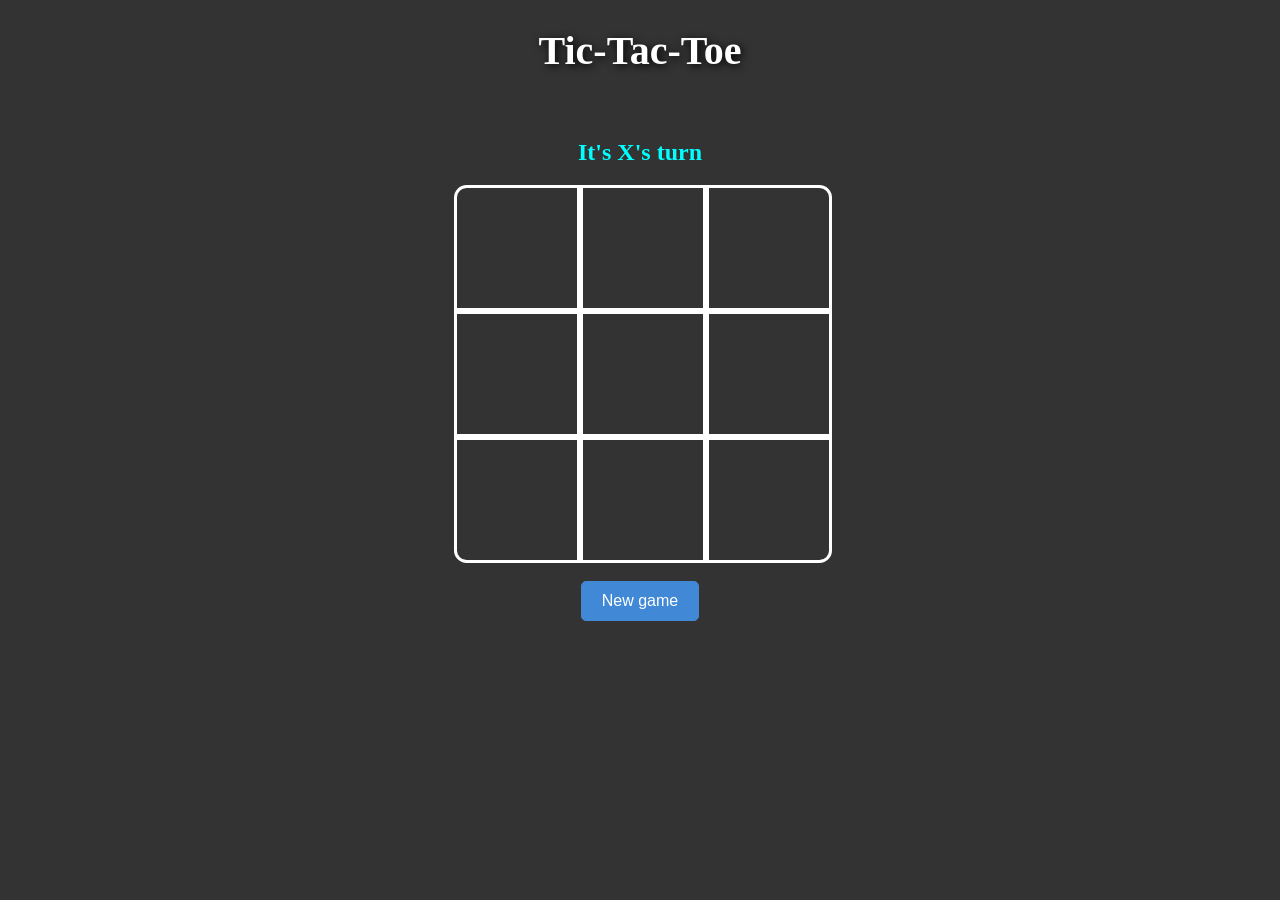
==== index.html @ 0072c4b3 "sources" ====
<!DOCTYPE html>
<html lang="en">
<head>
    <meta charset="utf-8">
    <meta name="viewport" content="width=device-width, initial-scale=1">
    <link rel="stylesheet" href="style.css">
    <title>Tic-Tac-Toe</title>
</head>
<body>
    <center><h1>Tic-Tac-Toe</h1>
    <br><h2 class="message"></h2>
    <div class="contenu">
        <div data-cell-index="0" class="cell" id="un"></div>
        <div data-cell-index="1" class="cell"></div>
        <div data-cell-index="2" class="cell" id="deux"></div>
        <div data-cell-index="3" class="cell"></div>
        <div data-cell-index="4" class="cell"></div>
        <div data-cell-index="5" class="cell"></div>
        <div data-cell-index="6" class="cell" id="trois"></div>
        <div data-cell-index="7" class="cell"></div>
        <div data-cell-index="8" class="cell" id="quatre"></div>
    </div>
    <br><button onClick="window.location.href=window.location.href" id="new">New game</button></center>
</body>
<script src="script.js"></script>
</html>
---- style.css ----
h1 {
    font-size: 40px;
    color: #fff;
    font-family: "Ink Free";
    text-shadow: 2px 2px 8px black;
}

body {
    background-color: #333;
    color: white;
}

.contenu {
    display: grid;
    grid-template-columns: repeat(3, auto);
    width: 373px;
}

.cell {
    font-family: "Ink Free";
    width: 120px;
    height: 120px;
    border: 3px solid white;
    cursor: pointer;
    line-height: 120px;
    font-size: 60px;
}

.cell:hover {
    background-color: #444;
}

.message {
    font-family: "Ink Free";
    color: cyan;
}

#un {
    border-radius: 10% 0% 0% 0%;
}

#deux {
    border-radius: 0% 10% 0% 0%;
}

#trois {
    border-radius: 0% 0% 0% 10%;
}

#quatre {
    border-radius: 0% 0% 10% 0%;
}

#new {
	background-color: #4189d7;
	border: 1px solid #4189d7;
    border-radius: 5px;
	color: white;
	padding: 10px 20px;
	text-align: center;
	text-decoration: none;
	display: inline-block;
    font-family: "Arial";
	font-size: 16px;
	transition-duration: 0.1s;
}

#new:hover {
	background-color: white;
    border: 1px solid white;
	color: #4189d7;
    font-size: 18px;
    box-shadow: 0 0 4px white,
                0 0 4px white,
                0 0 4px white,
                0 0 4px white;
}

@media only screen and (max-width: 600px) {
    .contenu {
        width: 250px;
    }
    .cell {
        width: 80px;
        height: 80px;
        line-height: 80px;
        font-size: 40px;
    }
}
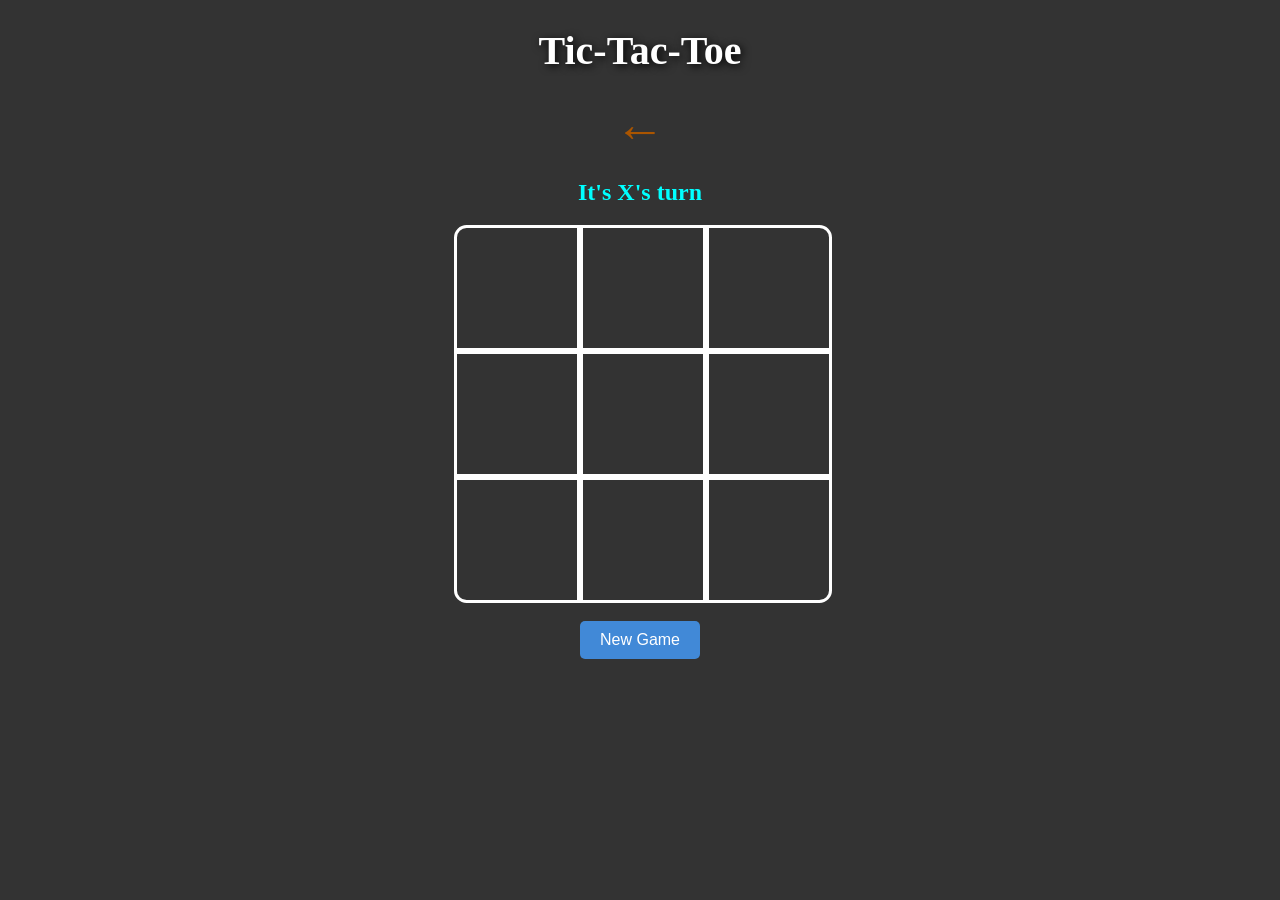
==== commit 002c5ee8: "Add files via upload" ====
--- a/index.html
+++ b/index.html
@@ -2,12 +2,13 @@
 <html lang="en">
 <head>
     <meta charset="utf-8">
-    <meta name="viewport" content="width=device-width, initial-scale=1">
+    <meta name="viewport" content="width=device-width, user-scalable=no">
     <link rel="stylesheet" href="style.css">
-    <title>Tic-Tac-Toe</title>
+    <title>Tic-Tac-Toe | PouletEnSlip</title>
 </head>
 <body>
-    <center><h1>Tic-Tac-Toe</h1>
+    <h1>Tic-Tac-Toe</h1>
+    <a href="../">&#x2190;</a>
     <br><h2 class="message"></h2>
     <div class="contenu">
         <div data-cell-index="0" class="cell" id="un"></div>
@@ -20,7 +21,7 @@
         <div data-cell-index="7" class="cell"></div>
         <div data-cell-index="8" class="cell" id="quatre"></div>
     </div>
-    <br><button onClick="window.location.href=window.location.href" id="new">New game</button></center>
+    <br><button onClick="window.location.href=window.location.href" id="new">New Game</button><br><br>
 </body>
 <script src="script.js"></script>
 </html>
--- a/style.css
+++ b/style.css
@@ -8,12 +8,25 @@
 body {
     background-color: #333;
     color: white;
+    user-select: none;
+    text-align: center;
+}
+
+a {
+    text-decoration:none;
+    font-size: 50px;
+    color: #AA5500;
+}
+
+a:hover {
+    color : white;
 }
 
 .contenu {
     display: grid;
     grid-template-columns: repeat(3, auto);
     width: 373px;
+    margin: auto;
 }
 
 .cell {
@@ -23,7 +36,7 @@
     border: 3px solid white;
     cursor: pointer;
     line-height: 120px;
-    font-size: 60px;
+    font-size: 80px;
 }
 
 .cell:hover {
@@ -53,21 +66,19 @@
 
 #new {
 	background-color: #4189d7;
-	border: 1px solid #4189d7;
+	border: none;
     border-radius: 5px;
 	color: white;
 	padding: 10px 20px;
-	text-align: center;
-	text-decoration: none;
-	display: inline-block;
     font-family: "Arial";
 	font-size: 16px;
-	transition-duration: 0.1s;
+    cursor: pointer;
+	transition: 0.2s;
 }
 
 #new:hover {
 	background-color: white;
-    border: 1px solid white;
+    border: none;
 	color: #4189d7;
     font-size: 18px;
     box-shadow: 0 0 4px white,
@@ -76,7 +87,7 @@
                 0 0 4px white;
 }
 
-@media only screen and (max-width: 600px) {
+@media only screen and (max-width: 800px) {
     .contenu {
         width: 250px;
     }
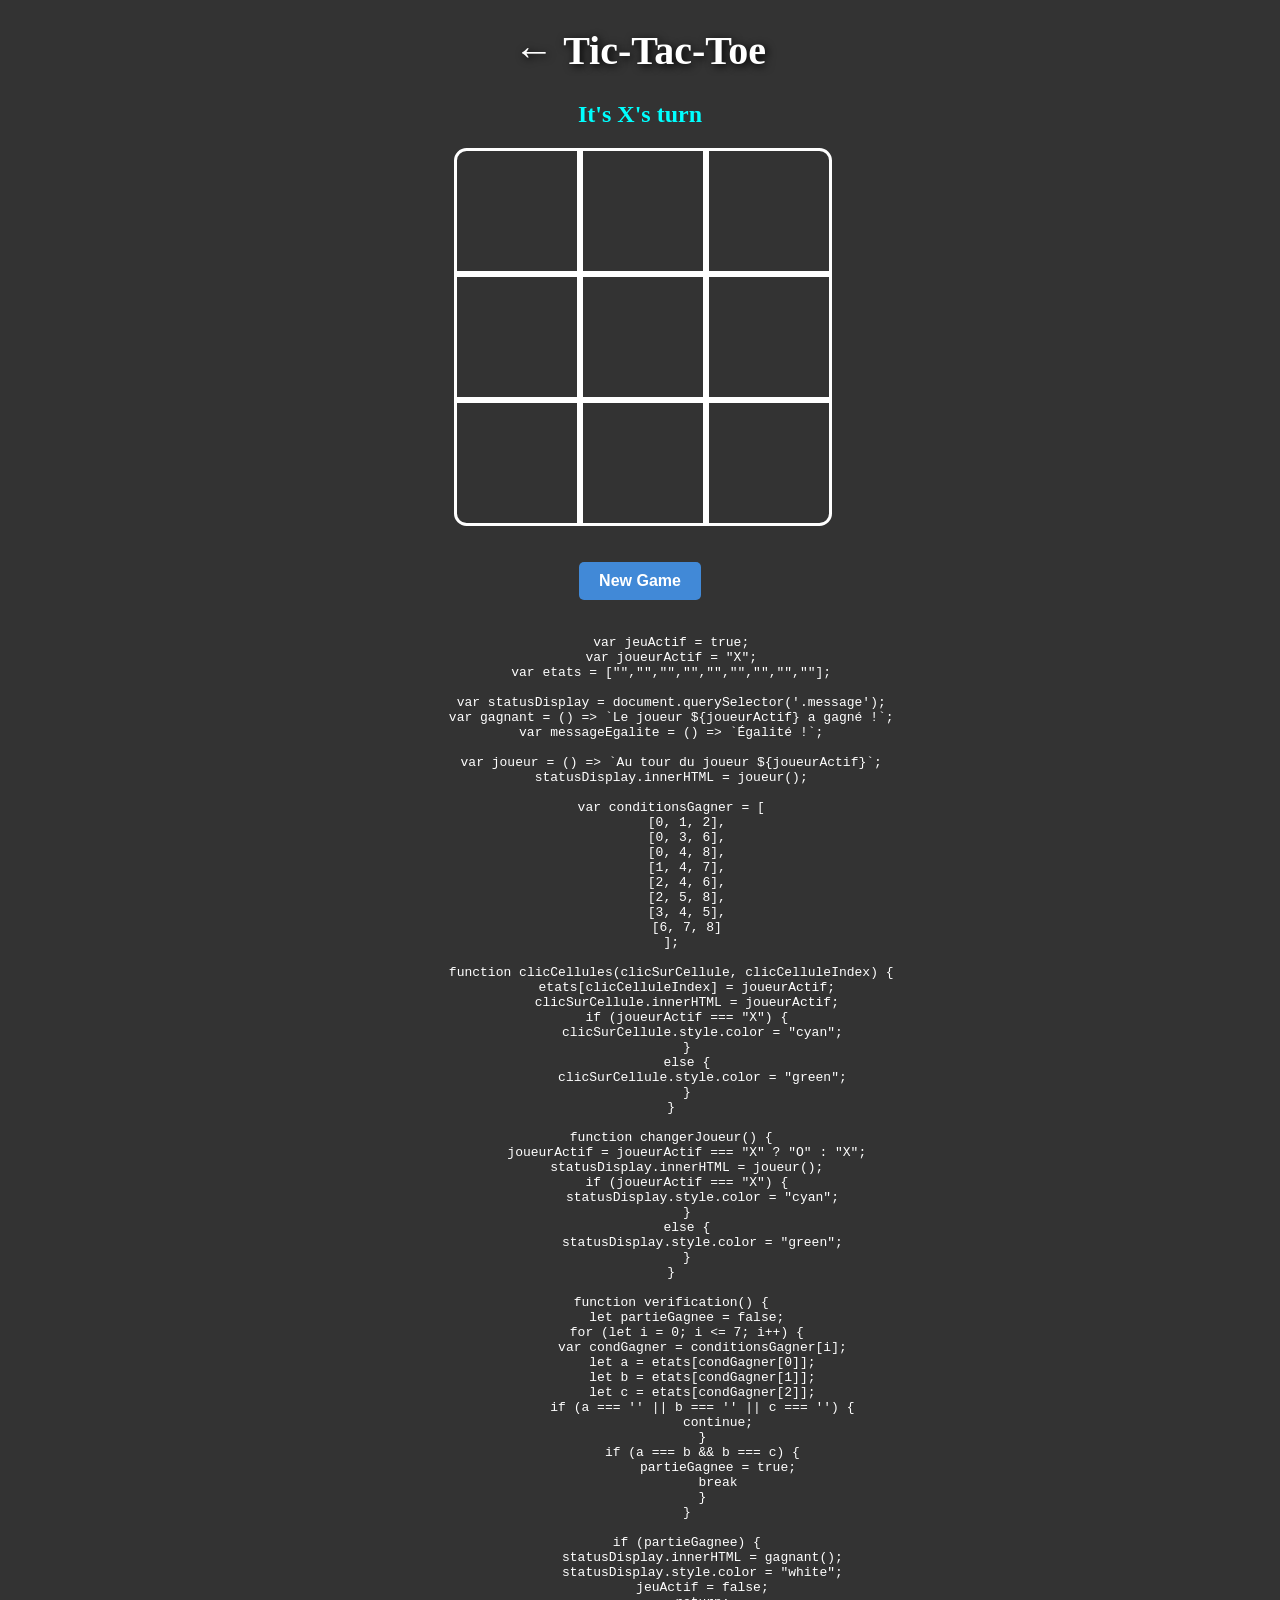
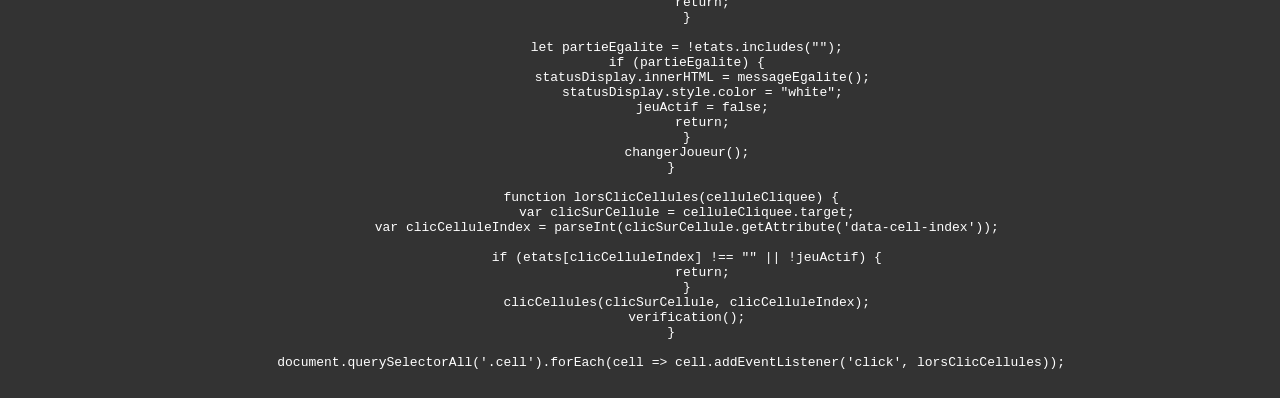
==== commit 8aaf1ad3: "Add files via upload" ====
--- a/index.html
+++ b/index.html
@@ -1,15 +1,16 @@
 <!DOCTYPE html>
-<html lang="en">
+<html lang="en-US">
 <head>
-    <meta charset="utf-8">
+    <title>Tic-Tac-Toe | PouletEnSlip</title>
+    <meta charset="UTF-8">
     <meta name="viewport" content="width=device-width, user-scalable=no">
+    <meta name="robots" content="noindex, nofollow">
     <link rel="stylesheet" href="style.css">
-    <title>Tic-Tac-Toe | PouletEnSlip</title>
+    <link rel="stylesheet" href="atom-one-dark.min.css">
 </head>
 <body>
-    <h1>Tic-Tac-Toe</h1>
-    <a href="../">&#x2190;</a>
-    <br><h2 class="message"></h2>
+    <h1><a href="../">&#x2190;</a> Tic-Tac-Toe</h1>
+    <h2 class="message"></h2>
     <div class="contenu">
         <div data-cell-index="0" class="cell" id="un"></div>
         <div data-cell-index="1" class="cell"></div>
@@ -21,7 +22,102 @@
         <div data-cell-index="7" class="cell"></div>
         <div data-cell-index="8" class="cell" id="quatre"></div>
     </div>
-    <br><button onClick="window.location.href=window.location.href" id="new">New Game</button><br><br>
+    <br><br><div id="boutonNew"><button onClick="window.location.href=window.location.href" id="new">New Game</button></div>
+    <pre><code>	var jeuActif = true;
+        var joueurActif = "X";
+        var etats = ["","","","","","","","",""];
+        
+        var statusDisplay = document.querySelector('.message');
+        var gagnant = () => `Le joueur ${joueurActif} a gagné !`;
+        var messageEgalite = () => `Égalité !`;
+        
+        var joueur = () => `Au tour du joueur ${joueurActif}`;
+        statusDisplay.innerHTML = joueur();
+        
+        var conditionsGagner = [
+            [0, 1, 2],
+            [0, 3, 6],
+            [0, 4, 8],
+            [1, 4, 7],
+            [2, 4, 6],
+            [2, 5, 8],
+            [3, 4, 5],
+            [6, 7, 8]
+        ];
+        
+        function clicCellules(clicSurCellule, clicCelluleIndex) {
+            etats[clicCelluleIndex] = joueurActif;
+            clicSurCellule.innerHTML = joueurActif;
+            if (joueurActif === "X") {
+                clicSurCellule.style.color = "cyan";
+            }
+            else {
+                clicSurCellule.style.color = "green";
+            }
+        }
+        
+        function changerJoueur() {
+            joueurActif = joueurActif === "X" ? "O" : "X";
+            statusDisplay.innerHTML = joueur();
+            if (joueurActif === "X") {
+                statusDisplay.style.color = "cyan";
+            }
+            else {
+                statusDisplay.style.color = "green";
+            }
+        }
+        
+        function verification() {
+            let partieGagnee = false;
+            for (let i = 0; i <= 7; i++) {
+                var condGagner = conditionsGagner[i];
+                let a = etats[condGagner[0]];
+                let b = etats[condGagner[1]];
+                let c = etats[condGagner[2]];
+                if (a === '' || b === '' || c === '') {
+                    continue;
+                }
+                if (a === b && b === c) {
+                    partieGagnee = true;
+                    break
+                }
+            }
+        
+            if (partieGagnee) {
+                statusDisplay.innerHTML = gagnant();
+                statusDisplay.style.color = "white";
+                jeuActif = false;
+                return;
+            }
+        
+            let partieEgalite = !etats.includes("");
+            if (partieEgalite) {
+                statusDisplay.innerHTML = messageEgalite();
+                statusDisplay.style.color = "white";
+                jeuActif = false;
+                return;
+            }
+            changerJoueur();
+        }
+        
+        function lorsClicCellules(celluleCliquee) {
+            var clicSurCellule = celluleCliquee.target;
+            var clicCelluleIndex = parseInt(clicSurCellule.getAttribute('data-cell-index'));
+        
+            if (etats[clicCelluleIndex] !== "" || !jeuActif) {
+                return;
+            }
+            clicCellules(clicSurCellule, clicCelluleIndex);
+            verification();
+        }
+        
+        document.querySelectorAll('.cell').forEach(cell => cell.addEventListener('click', lorsClicCellules));
+    </code></pre>
+    <script src="script.js"></script>
+    <script src="highlight.min.js"></script>
+    <script src="highlightjs-line-numbers.js"></script>
+    <script>hljs.highlightAll();</script>
+    <script>hljs.initLineNumbersOnLoad();</script>
 </body>
 <script src="script.js"></script>
 </html>
--- a/style.css
+++ b/style.css
@@ -1,3 +1,9 @@
+html {
+    background-color: #333;
+    color: white;
+    text-align: center;
+}
+
 h1 {
     font-size: 40px;
     color: #fff;
@@ -5,21 +11,13 @@
     text-shadow: 2px 2px 8px black;
 }
 
-body {
-    background-color: #333;
-    color: white;
-    user-select: none;
-    text-align: center;
-}
-
 a {
-    text-decoration:none;
-    font-size: 50px;
-    color: #AA5500;
+	text-decoration: none;
+	color: #fff;
 }
 
 a:hover {
-    color : white;
+	color: rgb(175, 175, 175);
 }
 
 .contenu {
@@ -65,26 +63,31 @@
 }
 
 #new {
+    font-weight: bold;
 	background-color: #4189d7;
 	border: none;
     border-radius: 5px;
 	color: white;
 	padding: 10px 20px;
-    font-family: "Arial";
 	font-size: 16px;
     cursor: pointer;
-	transition: 0.2s;
+	transition: 0.1s;
 }
 
 #new:hover {
 	background-color: white;
     border: none;
 	color: #4189d7;
-    font-size: 18px;
+    font-size: 17px;
     box-shadow: 0 0 4px white,
                 0 0 4px white,
                 0 0 4px white,
                 0 0 4px white;
+}
+
+#boutonNew {
+    height: 60px;
+    max-height: 60px;
 }
 
 @media only screen and (max-width: 800px) {
@@ -97,4 +100,7 @@
         line-height: 80px;
         font-size: 40px;
     }
+    h1 {
+		font-size: 30px;
+	}
 }
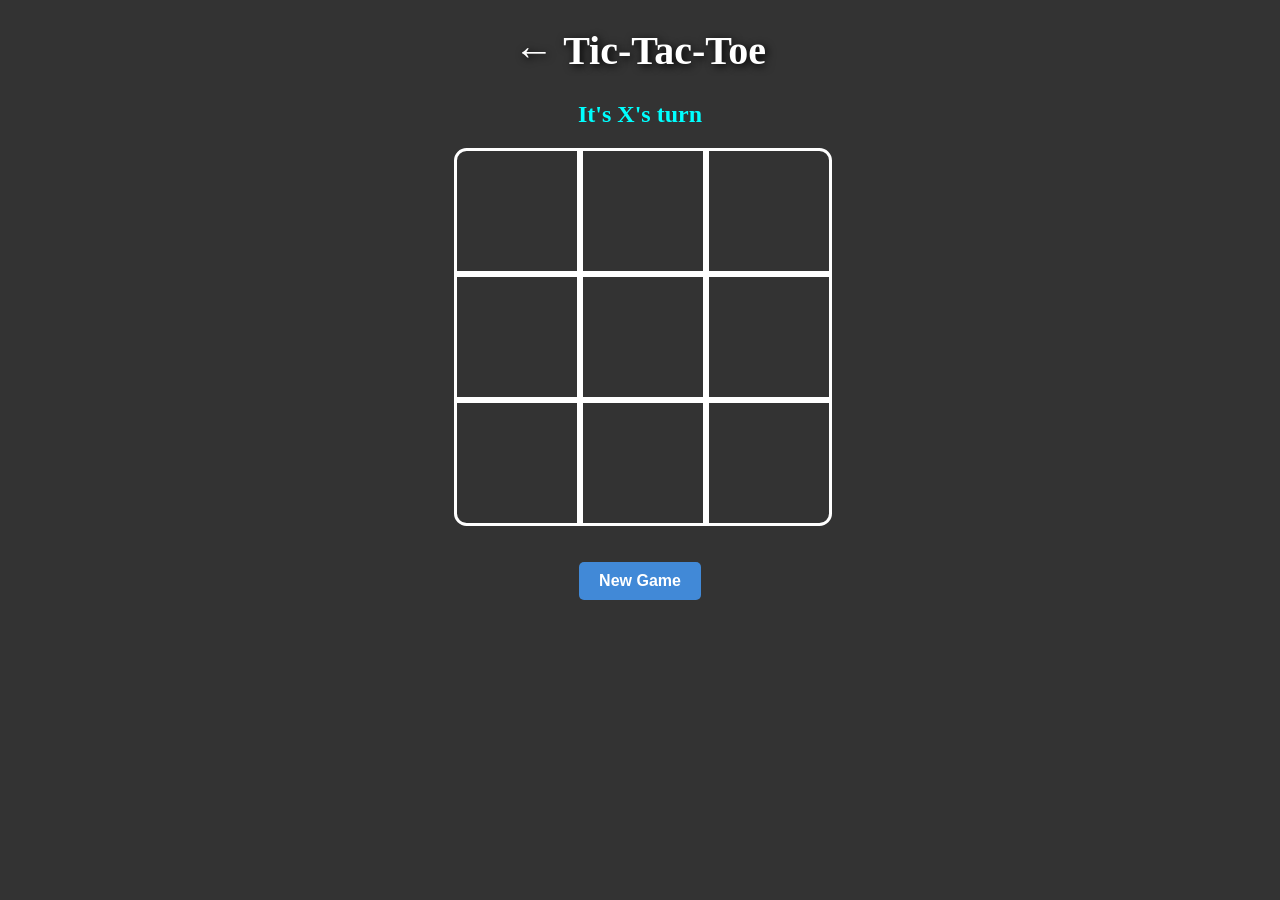
==== commit 085b8717: "Update index.html" ====
--- a/index.html
+++ b/index.html
@@ -6,7 +6,6 @@
     <meta name="viewport" content="width=device-width, user-scalable=no">
     <meta name="robots" content="noindex, nofollow">
     <link rel="stylesheet" href="style.css">
-    <link rel="stylesheet" href="atom-one-dark.min.css">
 </head>
 <body>
     <h1><a href="../">&#x2190;</a> Tic-Tac-Toe</h1>
@@ -23,101 +22,7 @@
         <div data-cell-index="8" class="cell" id="quatre"></div>
     </div>
     <br><br><div id="boutonNew"><button onClick="window.location.href=window.location.href" id="new">New Game</button></div>
-    <pre><code>	var jeuActif = true;
-        var joueurActif = "X";
-        var etats = ["","","","","","","","",""];
-        
-        var statusDisplay = document.querySelector('.message');
-        var gagnant = () => `Le joueur ${joueurActif} a gagné !`;
-        var messageEgalite = () => `Égalité !`;
-        
-        var joueur = () => `Au tour du joueur ${joueurActif}`;
-        statusDisplay.innerHTML = joueur();
-        
-        var conditionsGagner = [
-            [0, 1, 2],
-            [0, 3, 6],
-            [0, 4, 8],
-            [1, 4, 7],
-            [2, 4, 6],
-            [2, 5, 8],
-            [3, 4, 5],
-            [6, 7, 8]
-        ];
-        
-        function clicCellules(clicSurCellule, clicCelluleIndex) {
-            etats[clicCelluleIndex] = joueurActif;
-            clicSurCellule.innerHTML = joueurActif;
-            if (joueurActif === "X") {
-                clicSurCellule.style.color = "cyan";
-            }
-            else {
-                clicSurCellule.style.color = "green";
-            }
-        }
-        
-        function changerJoueur() {
-            joueurActif = joueurActif === "X" ? "O" : "X";
-            statusDisplay.innerHTML = joueur();
-            if (joueurActif === "X") {
-                statusDisplay.style.color = "cyan";
-            }
-            else {
-                statusDisplay.style.color = "green";
-            }
-        }
-        
-        function verification() {
-            let partieGagnee = false;
-            for (let i = 0; i <= 7; i++) {
-                var condGagner = conditionsGagner[i];
-                let a = etats[condGagner[0]];
-                let b = etats[condGagner[1]];
-                let c = etats[condGagner[2]];
-                if (a === '' || b === '' || c === '') {
-                    continue;
-                }
-                if (a === b && b === c) {
-                    partieGagnee = true;
-                    break
-                }
-            }
-        
-            if (partieGagnee) {
-                statusDisplay.innerHTML = gagnant();
-                statusDisplay.style.color = "white";
-                jeuActif = false;
-                return;
-            }
-        
-            let partieEgalite = !etats.includes("");
-            if (partieEgalite) {
-                statusDisplay.innerHTML = messageEgalite();
-                statusDisplay.style.color = "white";
-                jeuActif = false;
-                return;
-            }
-            changerJoueur();
-        }
-        
-        function lorsClicCellules(celluleCliquee) {
-            var clicSurCellule = celluleCliquee.target;
-            var clicCelluleIndex = parseInt(clicSurCellule.getAttribute('data-cell-index'));
-        
-            if (etats[clicCelluleIndex] !== "" || !jeuActif) {
-                return;
-            }
-            clicCellules(clicSurCellule, clicCelluleIndex);
-            verification();
-        }
-        
-        document.querySelectorAll('.cell').forEach(cell => cell.addEventListener('click', lorsClicCellules));
-    </code></pre>
     <script src="script.js"></script>
-    <script src="highlight.min.js"></script>
-    <script src="highlightjs-line-numbers.js"></script>
-    <script>hljs.highlightAll();</script>
-    <script>hljs.initLineNumbersOnLoad();</script>
 </body>
 <script src="script.js"></script>
-</html>+</html>
